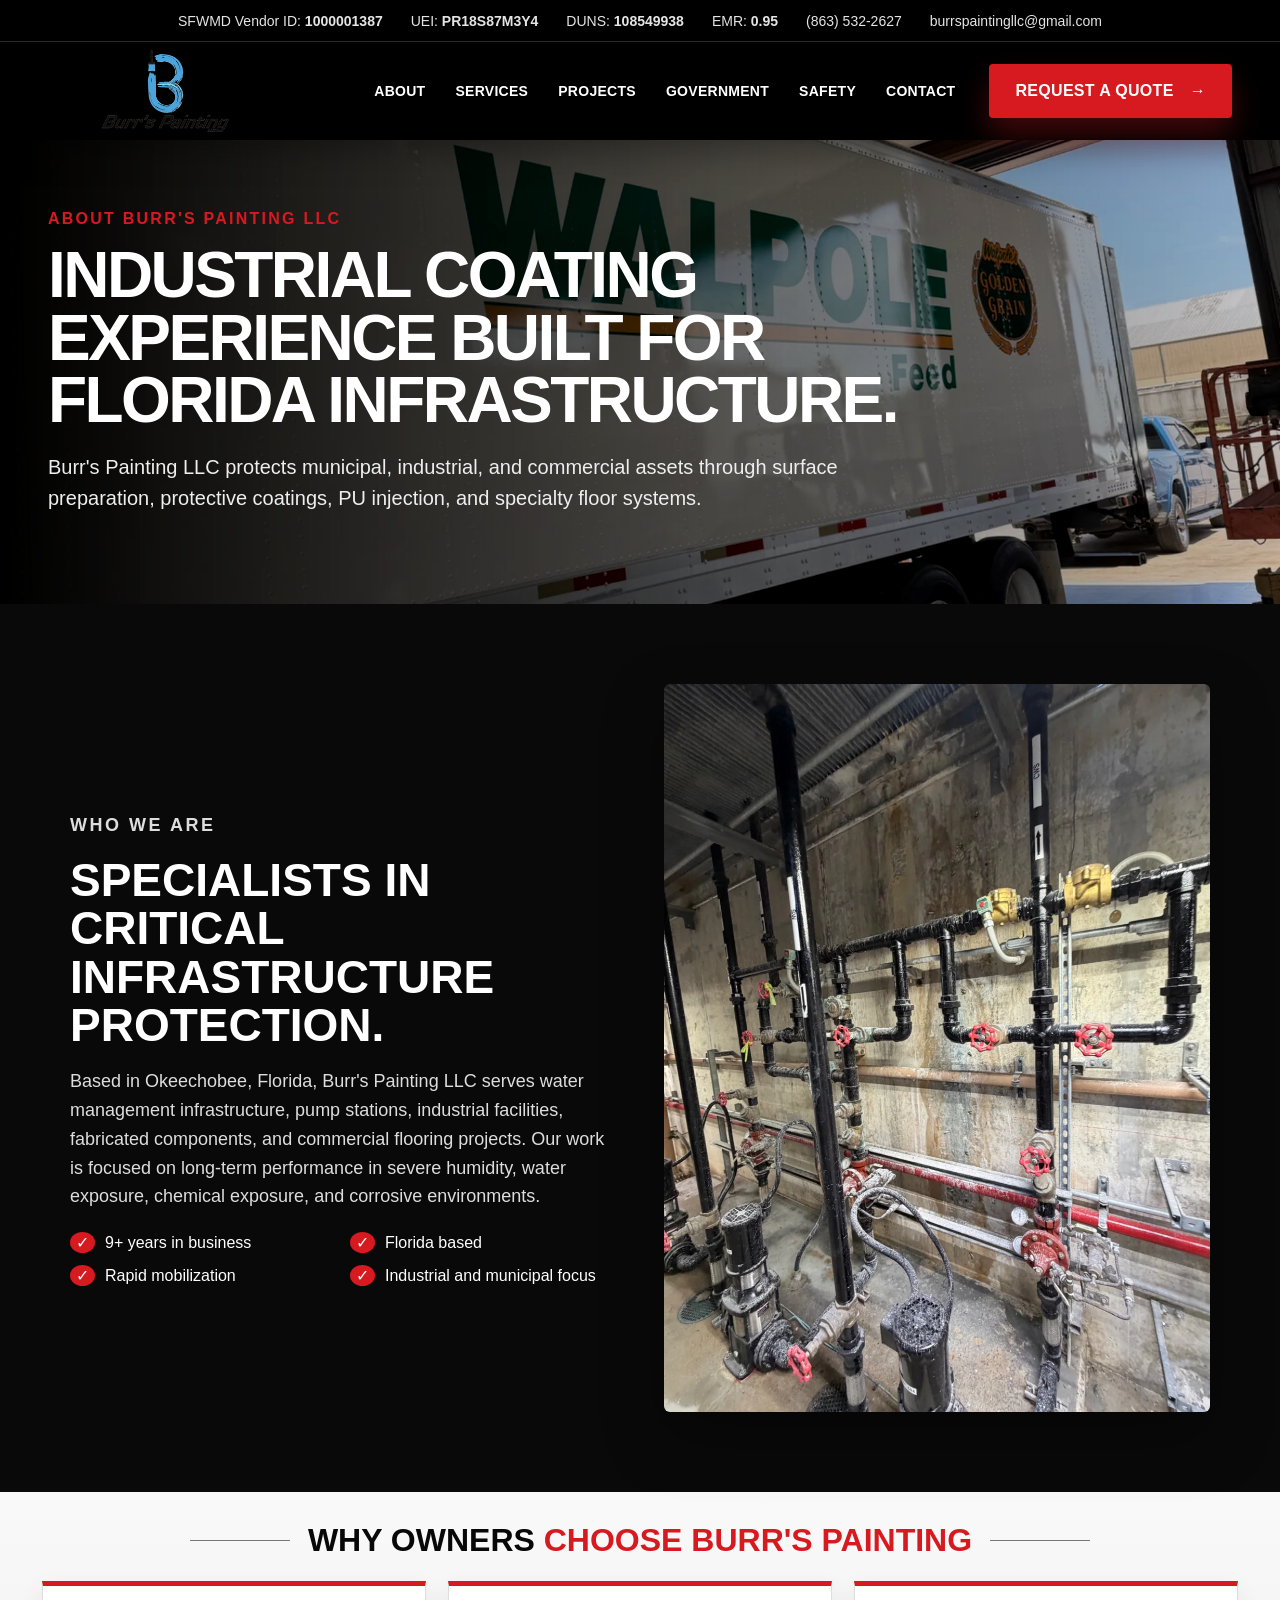
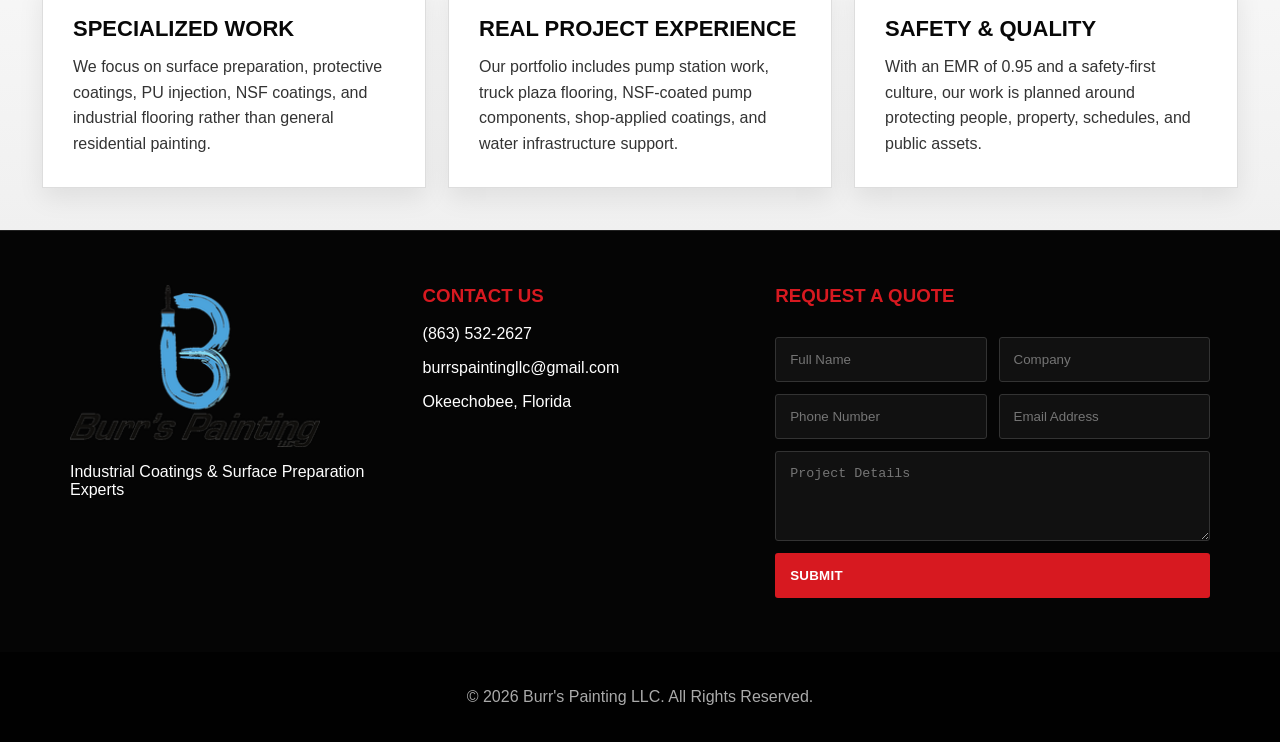
==== about.html @ 214bee73 "Add files via upload" ====
<!doctype html><html lang="en"><head><meta charset="utf-8"/><meta name="viewport" content="width=device-width, initial-scale=1"/><title>About Burr's Painting LLC | Industrial Coatings Florida</title><meta name="description" content="Learn about Burr's Painting LLC, a Florida industrial coatings, surface preparation, PU injection, and infrastructure restoration contractor."/><link rel="stylesheet" href="style.css"/></head><body><header class="site-header">
  <div class="topbar">
    <span>SFWMD Vendor ID: <strong>1000001387</strong></span>
    <span>UEI: <strong>PR18S87M3Y4</strong></span>
    <span>DUNS: <strong>108549938</strong></span>
    <span>EMR: <strong>0.95</strong></span>
    <a href="tel:+18635322627">(863) 532-2627</a>
    <a href="mailto:burrspaintingllc@gmail.com">burrspaintingllc@gmail.com</a>
  </div>
  <nav class="nav" aria-label="Main navigation">
    <a class="brand" href="index.html"><img src="assets/images/logo.png" alt="Burr's Painting LLC logo" /></a>
    <button class="menu-toggle" aria-label="Open menu">☰</button>
    <div class="nav-links">
      <a href="about.html">About</a>
      <a href="services.html">Services</a>
      <a href="projects.html">Projects</a>
      <a href="government.html">Government</a>
      <a href="safety.html">Safety</a>
      <a href="contact.html">Contact</a>
    </div>
    <a class="quote-btn" href="contact.html">Request a Quote <span>→</span></a>
  </nav>
</header><main><section class="page-hero small" style="--hero:url('assets/images/trailer-finished.webp')"><div><p class="eyebrow">About Burr's Painting LLC</p><h1>Industrial coating experience built for Florida infrastructure.</h1><p>Burr's Painting LLC protects municipal, industrial, and commercial assets through surface preparation, protective coatings, PU injection, and specialty floor systems.</p></div></section>
<section class="split dark"><div><p class="eyebrow">Who We Are</p><h2>Specialists in critical infrastructure protection.</h2><p>Based in Okeechobee, Florida, Burr's Painting LLC serves water management infrastructure, pump stations, industrial facilities, fabricated components, and commercial flooring projects. Our work is focused on long-term performance in severe humidity, water exposure, chemical exposure, and corrosive environments.</p><ul class="checks"><li>9+ years in business</li><li>Florida based</li><li>Rapid mobilization</li><li>Industrial and municipal focus</li></ul></div><img src="assets/images/c44.webp" alt="C-44 Pump Station industrial piping"></section>
<section class="section light"><div class="section-title"><span></span><h2>Why Owners <em>Choose Burr's Painting</em></h2><span></span></div><div class="feature-grid"><div><h3>Specialized Work</h3><p>We focus on surface preparation, protective coatings, PU injection, NSF coatings, and industrial flooring rather than general residential painting.</p></div><div><h3>Real Project Experience</h3><p>Our portfolio includes pump station work, truck plaza flooring, NSF-coated pump components, shop-applied coatings, and water infrastructure support.</p></div><div><h3>Safety & Quality</h3><p>With an EMR of 0.95 and a safety-first culture, our work is planned around protecting people, property, schedules, and public assets.</p></div></div></section></main><section class="footer-contact">
  <div><img src="assets/images/logo.png" alt="Burr's Painting LLC logo"/><p>Industrial Coatings & Surface Preparation Experts</p></div>
  <div><h3>Contact Us</h3><p><a href="tel:+18635322627">(863) 532-2627</a></p><p><a href="mailto:burrspaintingllc@gmail.com">burrspaintingllc@gmail.com</a></p><p>Okeechobee, Florida</p></div>
  <form action="mailto:burrspaintingllc@gmail.com" method="post" enctype="text/plain">
    <h3>Request a Quote</h3>
    <input name="Name" placeholder="Full Name" required>
    <input name="Company" placeholder="Company">
    <input name="Phone" placeholder="Phone Number">
    <input name="Email" placeholder="Email Address" type="email">
    <textarea name="Project Details" placeholder="Project Details" rows="4"></textarea>
    <button type="submit">Submit</button>
  </form>
</section>
<footer><p>© 2026 Burr's Painting LLC. All Rights Reserved.</p></footer>
<script src="script.js"></script></body></html>
---- style.css ----
:root{--red:#d71920;--dark:#050505;--charcoal:#111;--white:#fff;--muted:#d9d9d9;--line:#2a2a2a}*{box-sizing:border-box}html{scroll-behavior:smooth}body{margin:0;font-family:Arial,Helvetica,sans-serif;background:#060606;color:#fff}a{color:inherit;text-decoration:none}img{max-width:100%;display:block}.site-header{position:sticky;top:0;z-index:20;background:rgba(0,0,0,.92);backdrop-filter:blur(10px);box-shadow:0 10px 30px rgba(0,0,0,.35)}.topbar{height:42px;display:flex;align-items:center;justify-content:center;gap:28px;border-bottom:1px solid var(--line);font-size:14px;color:#eee;white-space:nowrap}.topbar span,.topbar a{opacity:.96}.topbar span:before,.topbar a:before{color:var(--red);margin-right:6px}.nav{height:98px;display:flex;align-items:center;gap:34px;padding:0 48px}.brand img{width:235px;max-height:82px;object-fit:contain}.nav-links{margin-left:auto;display:flex;gap:30px;align-items:center;text-transform:uppercase;font-weight:800;font-size:14px;letter-spacing:.02em}.nav-links a{transition:.2s}.nav-links a:hover{color:var(--red)}.quote-btn,.btn,button{background:var(--red);color:#fff;padding:18px 26px;border-radius:4px;font-weight:900;text-transform:uppercase;letter-spacing:.02em;display:inline-flex;gap:16px;align-items:center;border:0;cursor:pointer}.quote-btn{box-shadow:0 16px 30px rgba(215,25,32,.3)}.menu-toggle{display:none}.hero{position:relative;min-height:580px;display:flex;align-items:center;overflow:hidden;border-bottom:1px solid #111}.hero-bg{position:absolute;inset:0;background:linear-gradient(90deg,rgba(0,0,0,.97) 0%,rgba(0,0,0,.84) 28%,rgba(0,0,0,.33) 65%,rgba(0,0,0,.08) 100%),url('assets/images/hero-c44.webp') center/cover no-repeat;filter:contrast(1.08) saturate(1.1)}.hero-content{position:relative;z-index:1;width:min(760px,92vw);padding:72px 0 70px 48px}.eyebrow{color:var(--red);font-weight:900;text-transform:uppercase;letter-spacing:.14em;margin:0 0 16px}.hero h1{font-size:clamp(42px,6vw,78px);line-height:.94;margin:0 0 18px;text-transform:uppercase;font-weight:1000;letter-spacing:-.04em}.hero h1 span{color:var(--red)}.service-line{font-size:22px;line-height:1.35;margin:0 0 18px}.service-line b{color:var(--red);margin:0 8px}.hero-copy{font-size:17px;line-height:1.55;color:#f3f3f3;margin:0 0 28px;max-width:720px}.hero-actions{display:flex;gap:18px;flex-wrap:wrap}.btn.secondary{background:rgba(0,0,0,.34);border:1px solid rgba(255,255,255,.7)}.trust-strip{display:grid;grid-template-columns:repeat(4,1fr);background:#0b0b0b;border-top:1px solid #202020;border-bottom:4px solid var(--red)}.credential{display:flex;align-items:center;gap:20px;padding:26px 46px;border-right:1px solid #333}.credential:last-child{border-right:0}.icon{font-size:40px;color:var(--red);line-height:1}.credential strong{display:block;text-transform:uppercase;font-size:17px}.credential small{display:block;color:#ddd;font-size:15px;margin-top:4px}.section{padding:30px 42px 42px}.light{background:linear-gradient(#f9f9f9,#f0f0f0);color:#080808}.section-title{display:flex;align-items:center;justify-content:center;gap:18px;margin:0 auto 22px}.section-title span{height:1px;width:100px;background:#777}.section-title h2{text-transform:uppercase;font-size:32px;margin:0}.section-title em{color:var(--red);font-style:normal}.project-grid{display:grid;grid-template-columns:repeat(4,1fr);gap:18px;max-width:1560px;margin:0 auto}.project-card{border-radius:4px;overflow:hidden;background:#0a0a0a;box-shadow:0 8px 24px rgba(0,0,0,.18)}.project-card img{height:170px;width:100%;object-fit:cover}.project-card div{padding:18px 20px 20px;position:relative;background:linear-gradient(180deg,#111,#050505)}.project-card h3{margin:0 0 8px;color:#fff;text-transform:uppercase;font-size:21px}.project-card p{margin:0;color:#fff;line-height:1.35;font-size:16px}.project-card a{position:absolute;right:16px;bottom:16px;background:var(--red);width:42px;height:42px;border-radius:4px;display:grid;place-items:center;font-size:26px}.gallery-section{background:#f3f3f3;color:#080808;padding-top:18px}.gallery{display:grid;grid-template-columns:repeat(9,1fr);gap:12px;max-width:1560px;margin:0 auto}.gallery img{height:116px;width:100%;object-fit:cover;border-radius:4px;box-shadow:0 8px 24px rgba(0,0,0,.15)}.services{background:#fff;color:#111}.service-grid{display:grid;grid-template-columns:repeat(6,1fr);gap:0;max-width:1560px;margin:0 auto;border-top:1px solid #ddd;border-bottom:1px solid #ddd}.service{padding:28px 26px;text-align:center;border-right:1px solid #ddd}.service:last-child{border-right:0}.service strong{display:block;color:#111;text-transform:uppercase;font-size:18px;margin-bottom:14px}.service strong:before{content:'◆';display:block;color:var(--red);font-size:34px;margin-bottom:10px}.service p{color:#333;line-height:1.55;margin:0}.split{display:grid;grid-template-columns:1fr 1fr;align-items:center;gap:48px;padding:80px 70px}.split.dark{background:#090909}.split h2{font-size:46px;line-height:1.05;text-transform:uppercase;margin:0 0 18px}.split p{font-size:18px;line-height:1.6;color:#ddd}.split img{border-radius:6px;box-shadow:0 24px 60px rgba(0,0,0,.35)}.checks{list-style:none;padding:0;margin:22px 0 0;display:grid;grid-template-columns:1fr 1fr;gap:14px}.checks li:before{content:'✓';color:#fff;background:var(--red);border-radius:50%;margin-right:10px;padding:2px 6px}.gov{background:linear-gradient(120deg,#111,#050505);padding:70px 42px}.gov-card{max-width:1260px;margin:auto;border:1px solid #333;padding:42px;background:rgba(255,255,255,.04);border-left:6px solid var(--red)}.gov-card h2{font-size:40px;text-transform:uppercase;margin:0 0 12px}.gov-card p{font-size:18px;line-height:1.6;color:#ddd}.id-grid{display:grid;grid-template-columns:repeat(4,1fr);gap:14px;margin-top:24px}.id-grid span{background:#050505;border:1px solid #333;padding:18px}.id-grid b{display:block;color:var(--red);font-size:13px;text-transform:uppercase;margin-bottom:5px}.cta-band{display:grid;grid-template-columns:1fr 1fr auto;align-items:center;gap:36px;background:linear-gradient(90deg,#be1117,var(--red));padding:36px 70px}.cta-band h2{margin:0;text-transform:uppercase}.cta-band p{margin:6px 0 0}.dark-btn{background:#050505}.footer-contact{display:grid;grid-template-columns:1fr 1fr 1.4fr;gap:42px;background:#050505;padding:54px 70px;border-top:1px solid #222}.footer-contact img{width:250px}.footer-contact h3{text-transform:uppercase;color:var(--red);margin-top:0}.footer-contact form{display:grid;grid-template-columns:1fr 1fr;gap:12px}.footer-contact textarea,.footer-contact form h3,.footer-contact button{grid-column:1/-1}.footer-contact input,.footer-contact textarea{padding:14px;border:1px solid #333;background:#111;color:#fff;border-radius:3px}.footer-contact button{background:var(--red);color:#fff;padding:15px;font-weight:900;text-transform:uppercase;border:0;border-radius:3px}footer{background:#010101;color:#aaa;text-align:center;padding:20px}.footer-contact a:hover{color:var(--red)}@media(max-width:1100px){.topbar{overflow:auto;justify-content:flex-start;padding:0 16px}.nav{height:auto;padding:16px 20px;gap:18px}.brand img{width:190px}.menu-toggle{display:block;margin-left:auto;background:transparent;border:1px solid #444;padding:10px 14px}.nav-links{display:none;position:absolute;top:100%;left:0;right:0;background:#050505;padding:20px;flex-direction:column;align-items:flex-start}.nav-links.open{display:flex}.quote-btn{display:none}.hero-content{padding-left:24px}.trust-strip,.project-grid,.service-grid,.id-grid,.footer-contact{grid-template-columns:1fr 1fr}.gallery{grid-template-columns:repeat(3,1fr)}.split{grid-template-columns:1fr;padding:50px 24px}.cta-band{grid-template-columns:1fr;padding:30px 24px}.credential{padding:20px}}@media(max-width:700px){.topbar{font-size:12px}.hero{min-height:660px}.hero h1{font-size:42px}.service-line{font-size:18px}.project-grid,.service-grid,.trust-strip,.id-grid,.footer-contact{grid-template-columns:1fr}.gallery{grid-template-columns:repeat(2,1fr)}.section{padding:28px 18px}.credential{border-right:0;border-bottom:1px solid #222}.footer-contact form{grid-template-columns:1fr}.section-title span{width:40px}.hero-bg{background-position:62% center}}

.page-hero{min-height:430px;display:flex;align-items:center;position:relative;isolation:isolate;background:#050505;overflow:hidden}.page-hero:before{content:"";position:absolute;inset:0;background:linear-gradient(90deg,rgba(0,0,0,.95),rgba(0,0,0,.58),rgba(0,0,0,.24)),var(--hero) center/cover no-repeat;z-index:-1;filter:contrast(1.08) saturate(1.05)}.page-hero>div{max-width:980px;padding:70px 48px}.page-hero h1{font-size:clamp(38px,5vw,70px);line-height:.98;text-transform:uppercase;margin:0 0 18px;letter-spacing:-.04em}.page-hero p:not(.eyebrow){font-size:20px;line-height:1.55;color:#eee;max-width:820px}.feature-grid{display:grid;grid-template-columns:repeat(3,1fr);gap:22px;max-width:1260px;margin:0 auto}.feature-grid>div{background:#fff;border:1px solid #ddd;border-top:5px solid var(--red);padding:30px;box-shadow:0 10px 24px rgba(0,0,0,.08)}.feature-grid h3{margin:0 0 12px;text-transform:uppercase;font-size:22px}.feature-grid p{color:#333;line-height:1.6;margin:0}.service-page-grid{display:grid;grid-template-columns:repeat(3,1fr);gap:22px;max-width:1400px;margin:0 auto}.service-page-grid article{background:#0a0a0a;color:#fff;box-shadow:0 12px 28px rgba(0,0,0,.18)}.service-page-grid img{height:220px;width:100%;object-fit:cover}.service-page-grid h3{color:#fff;text-transform:uppercase;padding:22px 24px 0;margin:0}.service-page-grid p{padding:10px 24px 26px;margin:0;color:#ddd;line-height:1.55}.case-grid{display:grid;grid-template-columns:repeat(2,1fr);gap:24px;max-width:1400px;margin:0 auto}.case-grid article{display:grid;grid-template-columns:1.1fr 1fr;background:#090909;color:#fff;box-shadow:0 14px 30px rgba(0,0,0,.16)}.case-grid img{height:100%;min-height:310px;width:100%;object-fit:cover}.case-grid div{padding:28px}.case-grid h3{text-transform:uppercase;color:#fff;font-size:28px;margin:0 0 12px}.case-grid p{line-height:1.55;color:#ddd}.large-gallery{grid-template-columns:repeat(4,1fr)}.large-gallery img{height:220px}.contact-page{display:grid;grid-template-columns:.8fr 1.2fr;gap:26px;align-items:start}.contact-card,.contact-form{background:#fff;border:1px solid #ddd;border-top:5px solid var(--red);padding:34px;box-shadow:0 10px 24px rgba(0,0,0,.08)}.contact-page h2{text-transform:uppercase;margin:0 0 18px}.contact-form{display:grid;grid-template-columns:1fr 1fr;gap:12px}.contact-form h2,.contact-form textarea,.contact-form button{grid-column:1/-1}.contact-form input,.contact-form textarea{padding:15px;border:1px solid #bbb;border-radius:3px}.contact-form button{background:var(--red);color:#fff;border:0;padding:16px;text-transform:uppercase;font-weight:900;border-radius:3px}@media(max-width:900px){.feature-grid,.service-page-grid,.case-grid,.contact-page{grid-template-columns:1fr}.case-grid article{grid-template-columns:1fr}.large-gallery{grid-template-columns:repeat(2,1fr)}.page-hero>div{padding:55px 24px}.contact-form{grid-template-columns:1fr}}
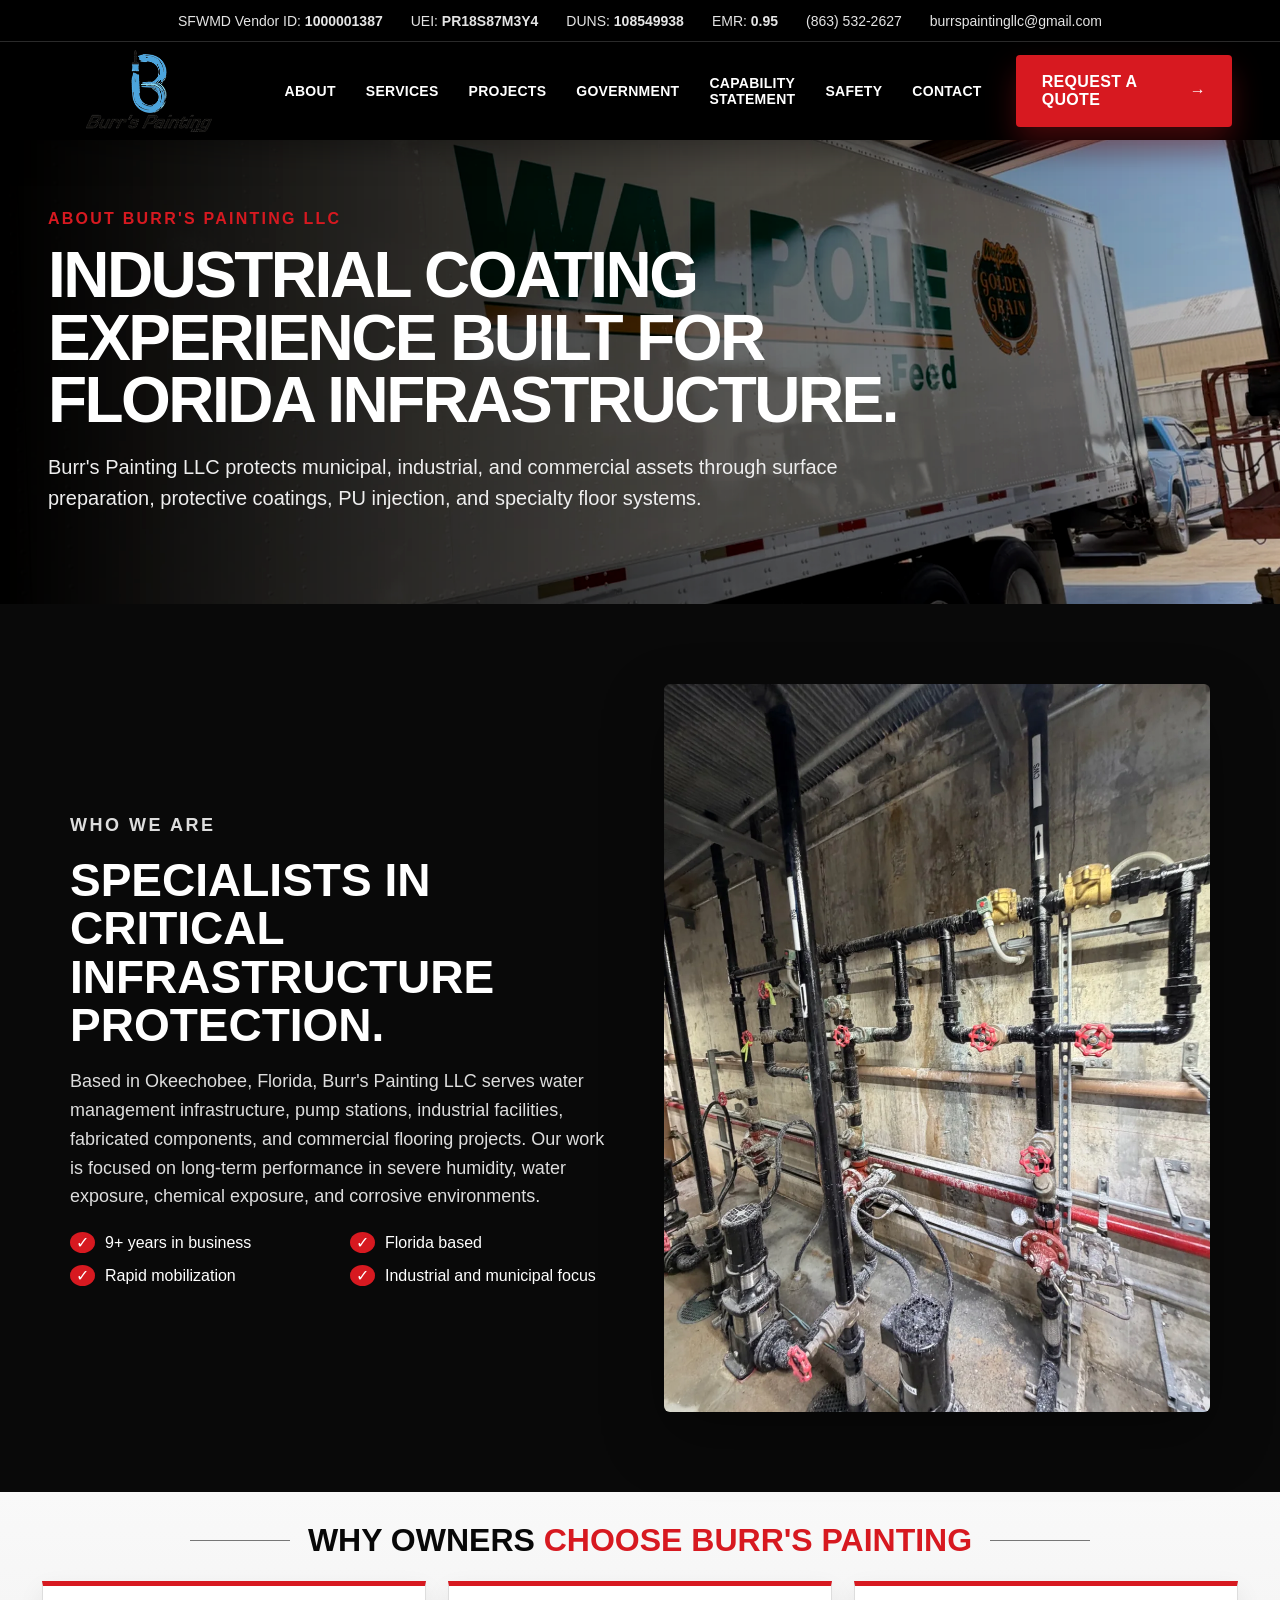
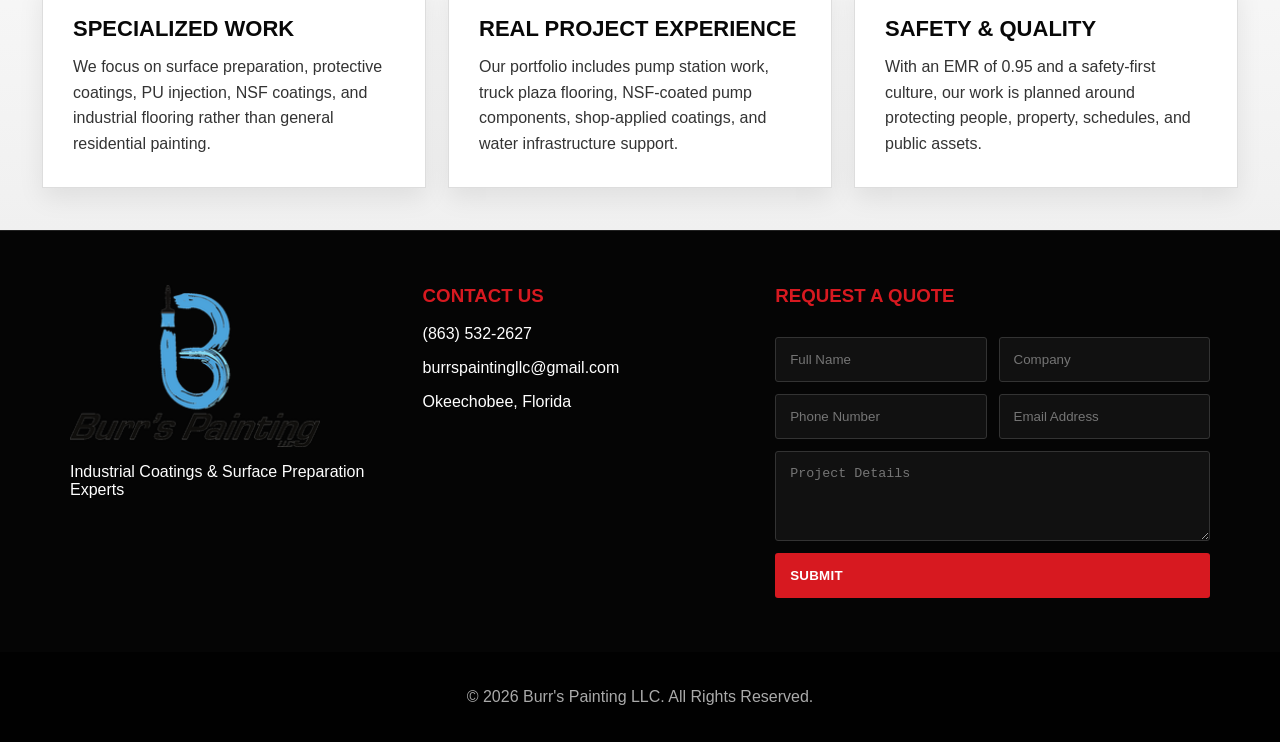
==== commit e269a078: "Add files via upload" ====
--- a/about.html
+++ b/about.html
@@ -15,6 +15,7 @@
       <a href="services.html">Services</a>
       <a href="projects.html">Projects</a>
       <a href="government.html">Government</a>
+      <a href="assets/docs/Burrs-Painting-Capability-Statement-2026.pdf" target="_blank" rel="noopener">Capability Statement</a>
       <a href="safety.html">Safety</a>
       <a href="contact.html">Contact</a>
     </div>
--- a/style.css
+++ b/style.css
@@ -1,3 +1,4 @@
-:root{--red:#d71920;--dark:#050505;--charcoal:#111;--white:#fff;--muted:#d9d9d9;--line:#2a2a2a}*{box-sizing:border-box}html{scroll-behavior:smooth}body{margin:0;font-family:Arial,Helvetica,sans-serif;background:#060606;color:#fff}a{color:inherit;text-decoration:none}img{max-width:100%;display:block}.site-header{position:sticky;top:0;z-index:20;background:rgba(0,0,0,.92);backdrop-filter:blur(10px);box-shadow:0 10px 30px rgba(0,0,0,.35)}.topbar{height:42px;display:flex;align-items:center;justify-content:center;gap:28px;border-bottom:1px solid var(--line);font-size:14px;color:#eee;white-space:nowrap}.topbar span,.topbar a{opacity:.96}.topbar span:before,.topbar a:before{color:var(--red);margin-right:6px}.nav{height:98px;display:flex;align-items:center;gap:34px;padding:0 48px}.brand img{width:235px;max-height:82px;object-fit:contain}.nav-links{margin-left:auto;display:flex;gap:30px;align-items:center;text-transform:uppercase;font-weight:800;font-size:14px;letter-spacing:.02em}.nav-links a{transition:.2s}.nav-links a:hover{color:var(--red)}.quote-btn,.btn,button{background:var(--red);color:#fff;padding:18px 26px;border-radius:4px;font-weight:900;text-transform:uppercase;letter-spacing:.02em;display:inline-flex;gap:16px;align-items:center;border:0;cursor:pointer}.quote-btn{box-shadow:0 16px 30px rgba(215,25,32,.3)}.menu-toggle{display:none}.hero{position:relative;min-height:580px;display:flex;align-items:center;overflow:hidden;border-bottom:1px solid #111}.hero-bg{position:absolute;inset:0;background:linear-gradient(90deg,rgba(0,0,0,.97) 0%,rgba(0,0,0,.84) 28%,rgba(0,0,0,.33) 65%,rgba(0,0,0,.08) 100%),url('assets/images/hero-c44.webp') center/cover no-repeat;filter:contrast(1.08) saturate(1.1)}.hero-content{position:relative;z-index:1;width:min(760px,92vw);padding:72px 0 70px 48px}.eyebrow{color:var(--red);font-weight:900;text-transform:uppercase;letter-spacing:.14em;margin:0 0 16px}.hero h1{font-size:clamp(42px,6vw,78px);line-height:.94;margin:0 0 18px;text-transform:uppercase;font-weight:1000;letter-spacing:-.04em}.hero h1 span{color:var(--red)}.service-line{font-size:22px;line-height:1.35;margin:0 0 18px}.service-line b{color:var(--red);margin:0 8px}.hero-copy{font-size:17px;line-height:1.55;color:#f3f3f3;margin:0 0 28px;max-width:720px}.hero-actions{display:flex;gap:18px;flex-wrap:wrap}.btn.secondary{background:rgba(0,0,0,.34);border:1px solid rgba(255,255,255,.7)}.trust-strip{display:grid;grid-template-columns:repeat(4,1fr);background:#0b0b0b;border-top:1px solid #202020;border-bottom:4px solid var(--red)}.credential{display:flex;align-items:center;gap:20px;padding:26px 46px;border-right:1px solid #333}.credential:last-child{border-right:0}.icon{font-size:40px;color:var(--red);line-height:1}.credential strong{display:block;text-transform:uppercase;font-size:17px}.credential small{display:block;color:#ddd;font-size:15px;margin-top:4px}.section{padding:30px 42px 42px}.light{background:linear-gradient(#f9f9f9,#f0f0f0);color:#080808}.section-title{display:flex;align-items:center;justify-content:center;gap:18px;margin:0 auto 22px}.section-title span{height:1px;width:100px;background:#777}.section-title h2{text-transform:uppercase;font-size:32px;margin:0}.section-title em{color:var(--red);font-style:normal}.project-grid{display:grid;grid-template-columns:repeat(4,1fr);gap:18px;max-width:1560px;margin:0 auto}.project-card{border-radius:4px;overflow:hidden;background:#0a0a0a;box-shadow:0 8px 24px rgba(0,0,0,.18)}.project-card img{height:170px;width:100%;object-fit:cover}.project-card div{padding:18px 20px 20px;position:relative;background:linear-gradient(180deg,#111,#050505)}.project-card h3{margin:0 0 8px;color:#fff;text-transform:uppercase;font-size:21px}.project-card p{margin:0;color:#fff;line-height:1.35;font-size:16px}.project-card a{position:absolute;right:16px;bottom:16px;background:var(--red);width:42px;height:42px;border-radius:4px;display:grid;place-items:center;font-size:26px}.gallery-section{background:#f3f3f3;color:#080808;padding-top:18px}.gallery{display:grid;grid-template-columns:repeat(9,1fr);gap:12px;max-width:1560px;margin:0 auto}.gallery img{height:116px;width:100%;object-fit:cover;border-radius:4px;box-shadow:0 8px 24px rgba(0,0,0,.15)}.services{background:#fff;color:#111}.service-grid{display:grid;grid-template-columns:repeat(6,1fr);gap:0;max-width:1560px;margin:0 auto;border-top:1px solid #ddd;border-bottom:1px solid #ddd}.service{padding:28px 26px;text-align:center;border-right:1px solid #ddd}.service:last-child{border-right:0}.service strong{display:block;color:#111;text-transform:uppercase;font-size:18px;margin-bottom:14px}.service strong:before{content:'◆';display:block;color:var(--red);font-size:34px;margin-bottom:10px}.service p{color:#333;line-height:1.55;margin:0}.split{display:grid;grid-template-columns:1fr 1fr;align-items:center;gap:48px;padding:80px 70px}.split.dark{background:#090909}.split h2{font-size:46px;line-height:1.05;text-transform:uppercase;margin:0 0 18px}.split p{font-size:18px;line-height:1.6;color:#ddd}.split img{border-radius:6px;box-shadow:0 24px 60px rgba(0,0,0,.35)}.checks{list-style:none;padding:0;margin:22px 0 0;display:grid;grid-template-columns:1fr 1fr;gap:14px}.checks li:before{content:'✓';color:#fff;background:var(--red);border-radius:50%;margin-right:10px;padding:2px 6px}.gov{background:linear-gradient(120deg,#111,#050505);padding:70px 42px}.gov-card{max-width:1260px;margin:auto;border:1px solid #333;padding:42px;background:rgba(255,255,255,.04);border-left:6px solid var(--red)}.gov-card h2{font-size:40px;text-transform:uppercase;margin:0 0 12px}.gov-card p{font-size:18px;line-height:1.6;color:#ddd}.id-grid{display:grid;grid-template-columns:repeat(4,1fr);gap:14px;margin-top:24px}.id-grid span{background:#050505;border:1px solid #333;padding:18px}.id-grid b{display:block;color:var(--red);font-size:13px;text-transform:uppercase;margin-bottom:5px}.cta-band{display:grid;grid-template-columns:1fr 1fr auto;align-items:center;gap:36px;background:linear-gradient(90deg,#be1117,var(--red));padding:36px 70px}.cta-band h2{margin:0;text-transform:uppercase}.cta-band p{margin:6px 0 0}.dark-btn{background:#050505}.footer-contact{display:grid;grid-template-columns:1fr 1fr 1.4fr;gap:42px;background:#050505;padding:54px 70px;border-top:1px solid #222}.footer-contact img{width:250px}.footer-contact h3{text-transform:uppercase;color:var(--red);margin-top:0}.footer-contact form{display:grid;grid-template-columns:1fr 1fr;gap:12px}.footer-contact textarea,.footer-contact form h3,.footer-contact button{grid-column:1/-1}.footer-contact input,.footer-contact textarea{padding:14px;border:1px solid #333;background:#111;color:#fff;border-radius:3px}.footer-contact button{background:var(--red);color:#fff;padding:15px;font-weight:900;text-transform:uppercase;border:0;border-radius:3px}footer{background:#010101;color:#aaa;text-align:center;padding:20px}.footer-contact a:hover{color:var(--red)}@media(max-width:1100px){.topbar{overflow:auto;justify-content:flex-start;padding:0 16px}.nav{height:auto;padding:16px 20px;gap:18px}.brand img{width:190px}.menu-toggle{display:block;margin-left:auto;background:transparent;border:1px solid #444;padding:10px 14px}.nav-links{display:none;position:absolute;top:100%;left:0;right:0;background:#050505;padding:20px;flex-direction:column;align-items:flex-start}.nav-links.open{display:flex}.quote-btn{display:none}.hero-content{padding-left:24px}.trust-strip,.project-grid,.service-grid,.id-grid,.footer-contact{grid-template-columns:1fr 1fr}.gallery{grid-template-columns:repeat(3,1fr)}.split{grid-template-columns:1fr;padding:50px 24px}.cta-band{grid-template-columns:1fr;padding:30px 24px}.credential{padding:20px}}@media(max-width:700px){.topbar{font-size:12px}.hero{min-height:660px}.hero h1{font-size:42px}.service-line{font-size:18px}.project-grid,.service-grid,.trust-strip,.id-grid,.footer-contact{grid-template-columns:1fr}.gallery{grid-template-columns:repeat(2,1fr)}.section{padding:28px 18px}.credential{border-right:0;border-bottom:1px solid #222}.footer-contact form{grid-template-columns:1fr}.section-title span{width:40px}.hero-bg{background-position:62% center}}
+:root{--red:#d71920;--dark:#050505;--charcoal:#111;--white:#fff;--muted:#d9d9d9;--line:#2a2a2a}*{box-sizing:border-box}html{scroll-behavior:smooth}body{margin:0;font-family:Arial,Helvetica,sans-serif;background:#060606;color:#fff}a{color:inherit;text-decoration:none}img{max-width:100%;display:block}.site-header{position:sticky;top:0;z-index:20;background:rgba(0,0,0,.92);backdrop-filter:blur(10px);box-shadow:0 10px 30px rgba(0,0,0,.35)}.topbar{height:42px;display:flex;align-items:center;justify-content:center;gap:28px;border-bottom:1px solid var(--line);font-size:14px;color:#eee;white-space:nowrap}.topbar span,.topbar a{opacity:.96}.topbar span:before,.topbar a:before{color:var(--red);margin-right:6px}.nav{height:98px;display:flex;align-items:center;gap:34px;padding:0 48px}.brand img{width:235px;max-height:82px;object-fit:contain}.nav-links{margin-left:auto;display:flex;gap:30px;align-items:center;text-transform:uppercase;font-weight:800;font-size:14px;letter-spacing:.02em}.nav-links a{transition:.2s}.nav-links a:hover{color:var(--red)}.quote-btn,.btn,button{background:var(--red);color:#fff;padding:18px 26px;border-radius:4px;font-weight:900;text-transform:uppercase;letter-spacing:.02em;display:inline-flex;gap:16px;align-items:center;border:0;cursor:pointer}.quote-btn{box-shadow:0 16px 30px rgba(215,25,32,.3)}.menu-toggle{display:none}.hero{position:relative;min-height:580px;display:flex;align-items:center;overflow:hidden;border-bottom:1px solid #111}.hero-bg{position:absolute;inset:0;background:linear-gradient(90deg,rgba(0,0,0,.97) 0%,rgba(0,0,0,.84) 28%,rgba(0,0,0,.33) 65%,rgba(0,0,0,.08) 100%),url('assets/images/hero-c44.webp') center/cover no-repeat;filter:contrast(1.08) saturate(1.1)}.hero-content{position:relative;z-index:1;width:min(760px,92vw);padding:72px 0 70px 48px}.eyebrow{color:var(--red);font-weight:900;text-transform:uppercase;letter-spacing:.14em;margin:0 0 16px}.hero h1{font-size:clamp(42px,6vw,78px);line-height:.94;margin:0 0 18px;text-transform:uppercase;font-weight:1000;letter-spacing:-.04em}.hero h1 span{color:var(--red)}.service-line{font-size:22px;line-height:1.35;margin:0 0 18px}.service-line b{color:var(--red);margin:0 8px}.hero-copy{font-size:17px;line-height:1.55;color:#f3f3f3;margin:0 0 28px;max-width:720px}.hero-actions{display:flex;gap:18px;flex-wrap:wrap}.btn.secondary{background:rgba(0,0,0,.34);border:1px solid rgba(255,255,255,.7)}
+.btn.primary:hover,.quote-btn:hover,button:hover{filter:brightness(1.08)}.trust-strip{display:grid;grid-template-columns:repeat(5,1fr);background:#0b0b0b;border-top:1px solid #202020;border-bottom:4px solid var(--red)}.credential{display:flex;align-items:center;gap:16px;padding:24px 28px;border-right:1px solid #333}.credential:last-child{border-right:0}.icon{font-size:40px;color:var(--red);line-height:1}.credential strong{display:block;text-transform:uppercase;font-size:16px}.credential small{display:block;color:#ddd;font-size:14px;margin-top:4px}.section{padding:30px 42px 42px}.light{background:linear-gradient(#f9f9f9,#f0f0f0);color:#080808}.section-title{display:flex;align-items:center;justify-content:center;gap:18px;margin:0 auto 22px}.section-title span{height:1px;width:100px;background:#777}.section-title h2{text-transform:uppercase;font-size:32px;margin:0}.section-title em{color:var(--red);font-style:normal}.project-grid{display:grid;grid-template-columns:repeat(4,1fr);gap:18px;max-width:1560px;margin:0 auto}.project-card{border-radius:4px;overflow:hidden;background:#0a0a0a;box-shadow:0 8px 24px rgba(0,0,0,.18)}.project-card img{height:170px;width:100%;object-fit:cover}.project-card div{padding:18px 20px 20px;position:relative;background:linear-gradient(180deg,#111,#050505)}.project-card h3{margin:0 0 8px;color:#fff;text-transform:uppercase;font-size:21px}.project-card p{margin:0;color:#fff;line-height:1.35;font-size:16px}.project-card a{position:absolute;right:16px;bottom:16px;background:var(--red);width:42px;height:42px;border-radius:4px;display:grid;place-items:center;font-size:26px}.gallery-section{background:#f3f3f3;color:#080808;padding-top:18px}.gallery{display:grid;grid-template-columns:repeat(9,1fr);gap:12px;max-width:1560px;margin:0 auto}.gallery img{height:116px;width:100%;object-fit:cover;border-radius:4px;box-shadow:0 8px 24px rgba(0,0,0,.15)}.services{background:#fff;color:#111}.service-grid{display:grid;grid-template-columns:repeat(6,1fr);gap:0;max-width:1560px;margin:0 auto;border-top:1px solid #ddd;border-bottom:1px solid #ddd}.service{padding:28px 26px;text-align:center;border-right:1px solid #ddd}.service:last-child{border-right:0}.service strong{display:block;color:#111;text-transform:uppercase;font-size:18px;margin-bottom:14px}.service strong:before{content:'◆';display:block;color:var(--red);font-size:34px;margin-bottom:10px}.service p{color:#333;line-height:1.55;margin:0}.split{display:grid;grid-template-columns:1fr 1fr;align-items:center;gap:48px;padding:80px 70px}.split.dark{background:#090909}.split h2{font-size:46px;line-height:1.05;text-transform:uppercase;margin:0 0 18px}.split p{font-size:18px;line-height:1.6;color:#ddd}.split img{border-radius:6px;box-shadow:0 24px 60px rgba(0,0,0,.35)}.checks{list-style:none;padding:0;margin:22px 0 0;display:grid;grid-template-columns:1fr 1fr;gap:14px}.checks li:before{content:'✓';color:#fff;background:var(--red);border-radius:50%;margin-right:10px;padding:2px 6px}.gov{background:linear-gradient(120deg,#111,#050505);padding:70px 42px}.gov-card{max-width:1260px;margin:auto;border:1px solid #333;padding:42px;background:rgba(255,255,255,.04);border-left:6px solid var(--red)}.gov-card h2{font-size:40px;text-transform:uppercase;margin:0 0 12px}.gov-card p{font-size:18px;line-height:1.6;color:#ddd}.id-grid{display:grid;grid-template-columns:repeat(auto-fit,minmax(180px,1fr));gap:14px;margin-top:24px}.id-grid span{background:#050505;border:1px solid #333;padding:18px}.id-grid b{display:block;color:var(--red);font-size:13px;text-transform:uppercase;margin-bottom:5px}.cta-band{display:grid;grid-template-columns:1fr 1fr auto;align-items:center;gap:36px;background:linear-gradient(90deg,#be1117,var(--red));padding:36px 70px}.cta-band h2{margin:0;text-transform:uppercase}.cta-band p{margin:6px 0 0}.dark-btn{background:#050505}.footer-contact{display:grid;grid-template-columns:1fr 1fr 1.4fr;gap:42px;background:#050505;padding:54px 70px;border-top:1px solid #222}.footer-contact img{width:250px}.footer-contact h3{text-transform:uppercase;color:var(--red);margin-top:0}.footer-contact form{display:grid;grid-template-columns:1fr 1fr;gap:12px}.footer-contact textarea,.footer-contact form h3,.footer-contact button{grid-column:1/-1}.footer-contact input,.footer-contact textarea{padding:14px;border:1px solid #333;background:#111;color:#fff;border-radius:3px}.footer-contact button{background:var(--red);color:#fff;padding:15px;font-weight:900;text-transform:uppercase;border:0;border-radius:3px}footer{background:#010101;color:#aaa;text-align:center;padding:20px}.footer-contact a:hover{color:var(--red)}@media(max-width:1100px){.topbar{overflow:auto;justify-content:flex-start;padding:0 16px}.nav{height:auto;padding:16px 20px;gap:18px}.brand img{width:190px}.menu-toggle{display:block;margin-left:auto;background:transparent;border:1px solid #444;padding:10px 14px}.nav-links{display:none;position:absolute;top:100%;left:0;right:0;background:#050505;padding:20px;flex-direction:column;align-items:flex-start}.nav-links.open{display:flex}.quote-btn{display:none}.hero-content{padding-left:24px}.trust-strip,.project-grid,.service-grid,.id-grid,.footer-contact{grid-template-columns:1fr 1fr}.gallery{grid-template-columns:repeat(3,1fr)}.split{grid-template-columns:1fr;padding:50px 24px}.cta-band{grid-template-columns:1fr;padding:30px 24px}.credential{padding:20px}}@media(max-width:700px){.topbar{font-size:12px}.hero{min-height:660px}.hero h1{font-size:42px}.service-line{font-size:18px}.project-grid,.service-grid,.trust-strip,.id-grid,.footer-contact{grid-template-columns:1fr}.gallery{grid-template-columns:repeat(2,1fr)}.section{padding:28px 18px}.credential{border-right:0;border-bottom:1px solid #222}.footer-contact form{grid-template-columns:1fr}.section-title span{width:40px}.hero-bg{background-position:62% center}}
 
 .page-hero{min-height:430px;display:flex;align-items:center;position:relative;isolation:isolate;background:#050505;overflow:hidden}.page-hero:before{content:"";position:absolute;inset:0;background:linear-gradient(90deg,rgba(0,0,0,.95),rgba(0,0,0,.58),rgba(0,0,0,.24)),var(--hero) center/cover no-repeat;z-index:-1;filter:contrast(1.08) saturate(1.05)}.page-hero>div{max-width:980px;padding:70px 48px}.page-hero h1{font-size:clamp(38px,5vw,70px);line-height:.98;text-transform:uppercase;margin:0 0 18px;letter-spacing:-.04em}.page-hero p:not(.eyebrow){font-size:20px;line-height:1.55;color:#eee;max-width:820px}.feature-grid{display:grid;grid-template-columns:repeat(3,1fr);gap:22px;max-width:1260px;margin:0 auto}.feature-grid>div{background:#fff;border:1px solid #ddd;border-top:5px solid var(--red);padding:30px;box-shadow:0 10px 24px rgba(0,0,0,.08)}.feature-grid h3{margin:0 0 12px;text-transform:uppercase;font-size:22px}.feature-grid p{color:#333;line-height:1.6;margin:0}.service-page-grid{display:grid;grid-template-columns:repeat(3,1fr);gap:22px;max-width:1400px;margin:0 auto}.service-page-grid article{background:#0a0a0a;color:#fff;box-shadow:0 12px 28px rgba(0,0,0,.18)}.service-page-grid img{height:220px;width:100%;object-fit:cover}.service-page-grid h3{color:#fff;text-transform:uppercase;padding:22px 24px 0;margin:0}.service-page-grid p{padding:10px 24px 26px;margin:0;color:#ddd;line-height:1.55}.case-grid{display:grid;grid-template-columns:repeat(2,1fr);gap:24px;max-width:1400px;margin:0 auto}.case-grid article{display:grid;grid-template-columns:1.1fr 1fr;background:#090909;color:#fff;box-shadow:0 14px 30px rgba(0,0,0,.16)}.case-grid img{height:100%;min-height:310px;width:100%;object-fit:cover}.case-grid div{padding:28px}.case-grid h3{text-transform:uppercase;color:#fff;font-size:28px;margin:0 0 12px}.case-grid p{line-height:1.55;color:#ddd}.large-gallery{grid-template-columns:repeat(4,1fr)}.large-gallery img{height:220px}.contact-page{display:grid;grid-template-columns:.8fr 1.2fr;gap:26px;align-items:start}.contact-card,.contact-form{background:#fff;border:1px solid #ddd;border-top:5px solid var(--red);padding:34px;box-shadow:0 10px 24px rgba(0,0,0,.08)}.contact-page h2{text-transform:uppercase;margin:0 0 18px}.contact-form{display:grid;grid-template-columns:1fr 1fr;gap:12px}.contact-form h2,.contact-form textarea,.contact-form button{grid-column:1/-1}.contact-form input,.contact-form textarea{padding:15px;border:1px solid #bbb;border-radius:3px}.contact-form button{background:var(--red);color:#fff;border:0;padding:16px;text-transform:uppercase;font-weight:900;border-radius:3px}@media(max-width:900px){.feature-grid,.service-page-grid,.case-grid,.contact-page{grid-template-columns:1fr}.case-grid article{grid-template-columns:1fr}.large-gallery{grid-template-columns:repeat(2,1fr)}.page-hero>div{padding:55px 24px}.contact-form{grid-template-columns:1fr}}
